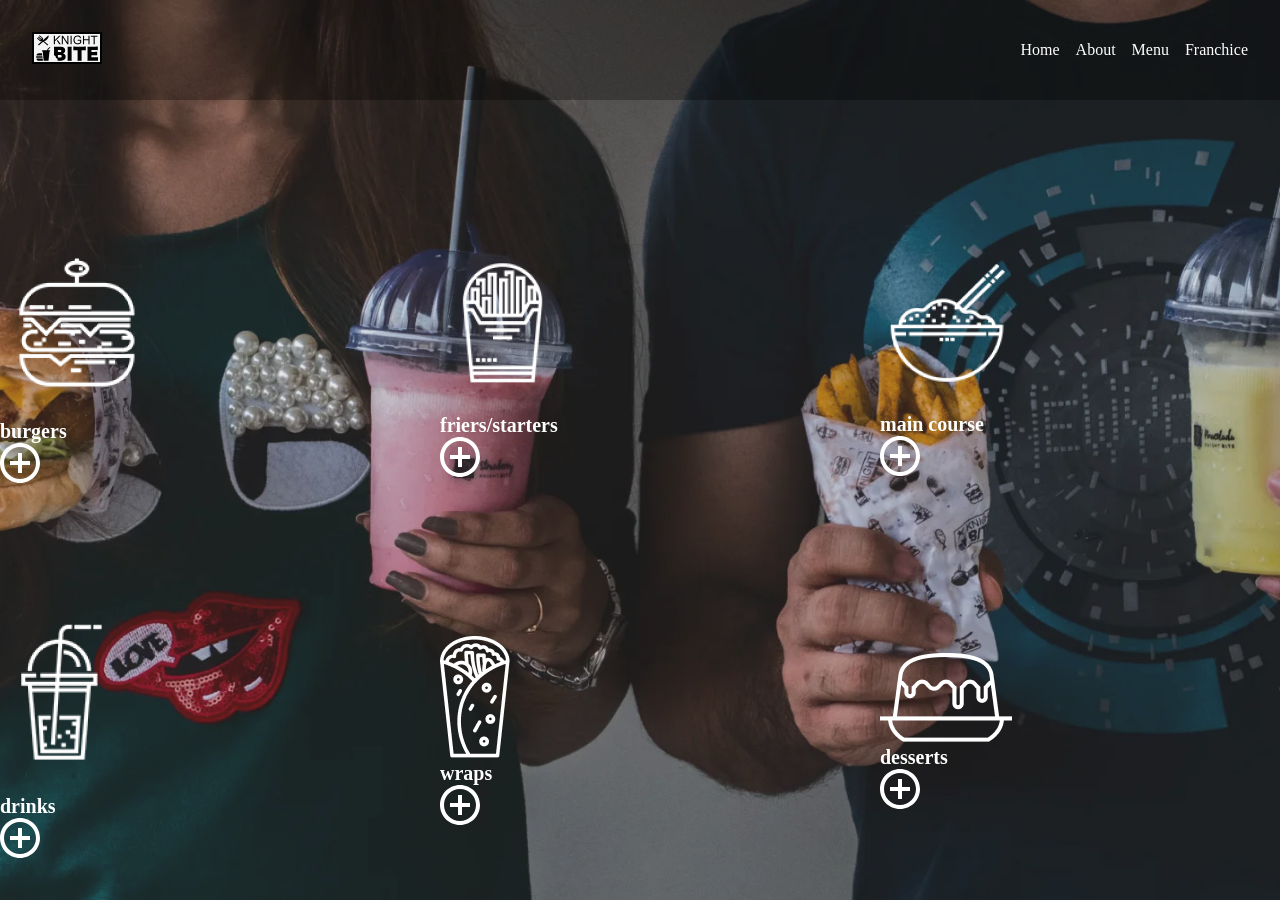
==== menu.html @ 2c97b6f4 "added knightbite folder" ====
<!DOCTYPE html>
<html lang="en">
<head>
    <meta charset="UTF-8">
    <meta name="viewport" content="width=device-width, initial-scale=1.0">
    <title>Document</title>
    <link rel="stylesheet" href="./style.css">
</head>
<body>
     <nav class="navlinks">
        <div>
            <img src="./index/brand_logo-1_footer.svg" alt="">
        </div>
        <div>
            <ul>
                <li><a href="./index.html">Home</a></li>
                <li><a href="./about.html">About</a></li>
                <li><a href="./menu.html">Menu</a></li>
                <li><a href="">Franchice</a></li>
            </ul>
        </div>
    </nav>
    <header class="menuheader">
        <div>
            <a href=""><img src="./menu/burger-icon.png" alt=""></a>
            <h5>burgers</h5>
            <a href=""><img src="./menu/add-icon.svg" alt=""></a>
        </div>
        <div>
            <a href=""><img src="./menu/starters-icon.png" alt=""></a>
            <h5>friers/starters</h5>
            <a href=""><img src="./menu/add-icon.svg" alt=""></a>
        </div>
        <div>
            <a href=""><img src="./menu/main-course-icon.png" alt=""></a>
            <h5>main course</h5>
            <a href=""><img src="./menu/add-icon.svg" alt=""></a>
        </div>
        <div>
            <a href=""><img src="./menu/drinks-icon.png" alt=""></a>
            <h5>drinks</h5>
            <a href=""><img src="./menu/add-icon.svg" alt=""></a>
        </div>
        <div>
            <a href=""><img src="./menu/wrap-icon.png" alt=""></a>
            <h5>wraps</h5>
            <a href=""><img src="./menu/add-icon.svg" alt=""></a>
        </div>
        <div>
            <a href=""><img src="./menu/desserts-icon.png" alt=""></a>
            <h5>desserts</h5>
            <a href=""><img src="./menu/add-icon.svg" alt=""></a>
        </div>
    </header>
</body>
</html>
---- style.css ----
*{
    margin:0;
    padding: 0%;
    box-sizing: border-box;
    font-family: cursive;
}

nav{
    display: flex;
    justify-content: space-between;
    background-color: rgb(0, 0,0,0.3);
    align-items: center;
    padding: 2rem;
    position: fixed;
    top: 0px;
    width: 100%;
}
ul{
    display: flex;
    list-style: none;
    gap: 1rem;
}

a{
    text-decoration: none;
}

.navlinks a{
    color: white;
}

.navlinks a:hover{
    color: hotpink;
}

.main-head{
    background: url(./index/app-link-background.svg) no-repeat center/cover;
    text-align: center;
    align-content: center;
    min-height: 100vh;
    color: rgb(213, 30, 30);
    h1{
        font-size: 5rem;
        margin-bottom: 2rem;
    }
    #gplay{
        height: 65px;
    }
    .store{
        display: flex;
        justify-content: center;
        align-items: center;
        gap: 2rem;
    }
}

.features{
    display: flex;
    gap: 1rem;
    text-align: center;
    height: 100vh;
    align-items: center;
    padding: 0 3rem ;
    
    img{
        height: 15rem;
    }
    p{
        margin-top: 1rem;
    }
}
.heading{
    font-size: 3rem;
    text-align: center;
    padding-top: 6rem;
}
.banner1{
    background: url(./index/banner-1.webp) no-repeat center/cover;
    min-height: 100vh;
    text-align: center;
    align-content: center;
    font-size: 3rem;
    color: white;

}
.banner2{
    background: url(./index/banner-2.webp) no-repeat center/cover;
    min-height: 100vh;
    align-content: center;
    text-align:center;
    font-size: 2rem;
    padding: 0 1rem;
    color: aliceblue;
    #ban{
        border-radius: 10px;
        border-color: white;
        margin-top: 10rem;
        background-color: transparent;
        height: 3rem;
        width: 15rem;
        color: white;
        font-size: 1.5rem;
        padding: .5rem;
    }

}
.connectus{
    padding: 2rem;
    h1{
        text-align: center;
        font-size: 2.5rem;
        margin-bottom: 2rem;
    }

}

.connectus-inner{
    display: grid;
    grid-template-columns: 1fr 1fr 2fr;
    gap: 5rem;
    line-height: 2rem;
    h3{
        margin-bottom: 1rem;
    }
}


.about_header{
    background: url(./about/banner.webp) no-repeat center/cover;
    min-height: 100vh;
    align-content: center;
    p{
        color: white;
        font-size: 1.5rem;
        padding: 5rem; /* insted of br in the html v can also use width=30% in css*/
    }
}
.about_main{
    display: grid;
    grid-template-columns: 1fr 1fr;
    gap: 2rem;
    line-height: 2rem;
    padding: 2rem;
    .aboutimg{
        height: 100%;
        width: 100%;
    }
    div{
        align-content: center;
    }
}
.menuheader{
    background: url(./menu/banner.webp) no-repeat center/cover;
    min-height: 100vh;
    display: grid;
    grid-template-columns:repeat(3,1fr);
    align-items: center;
    gap: 40px;
    padding-top: 200px;
    h5{
        
        color: white;
        font-size: 20px;
    }
    a{
        width:70px;
    }
}
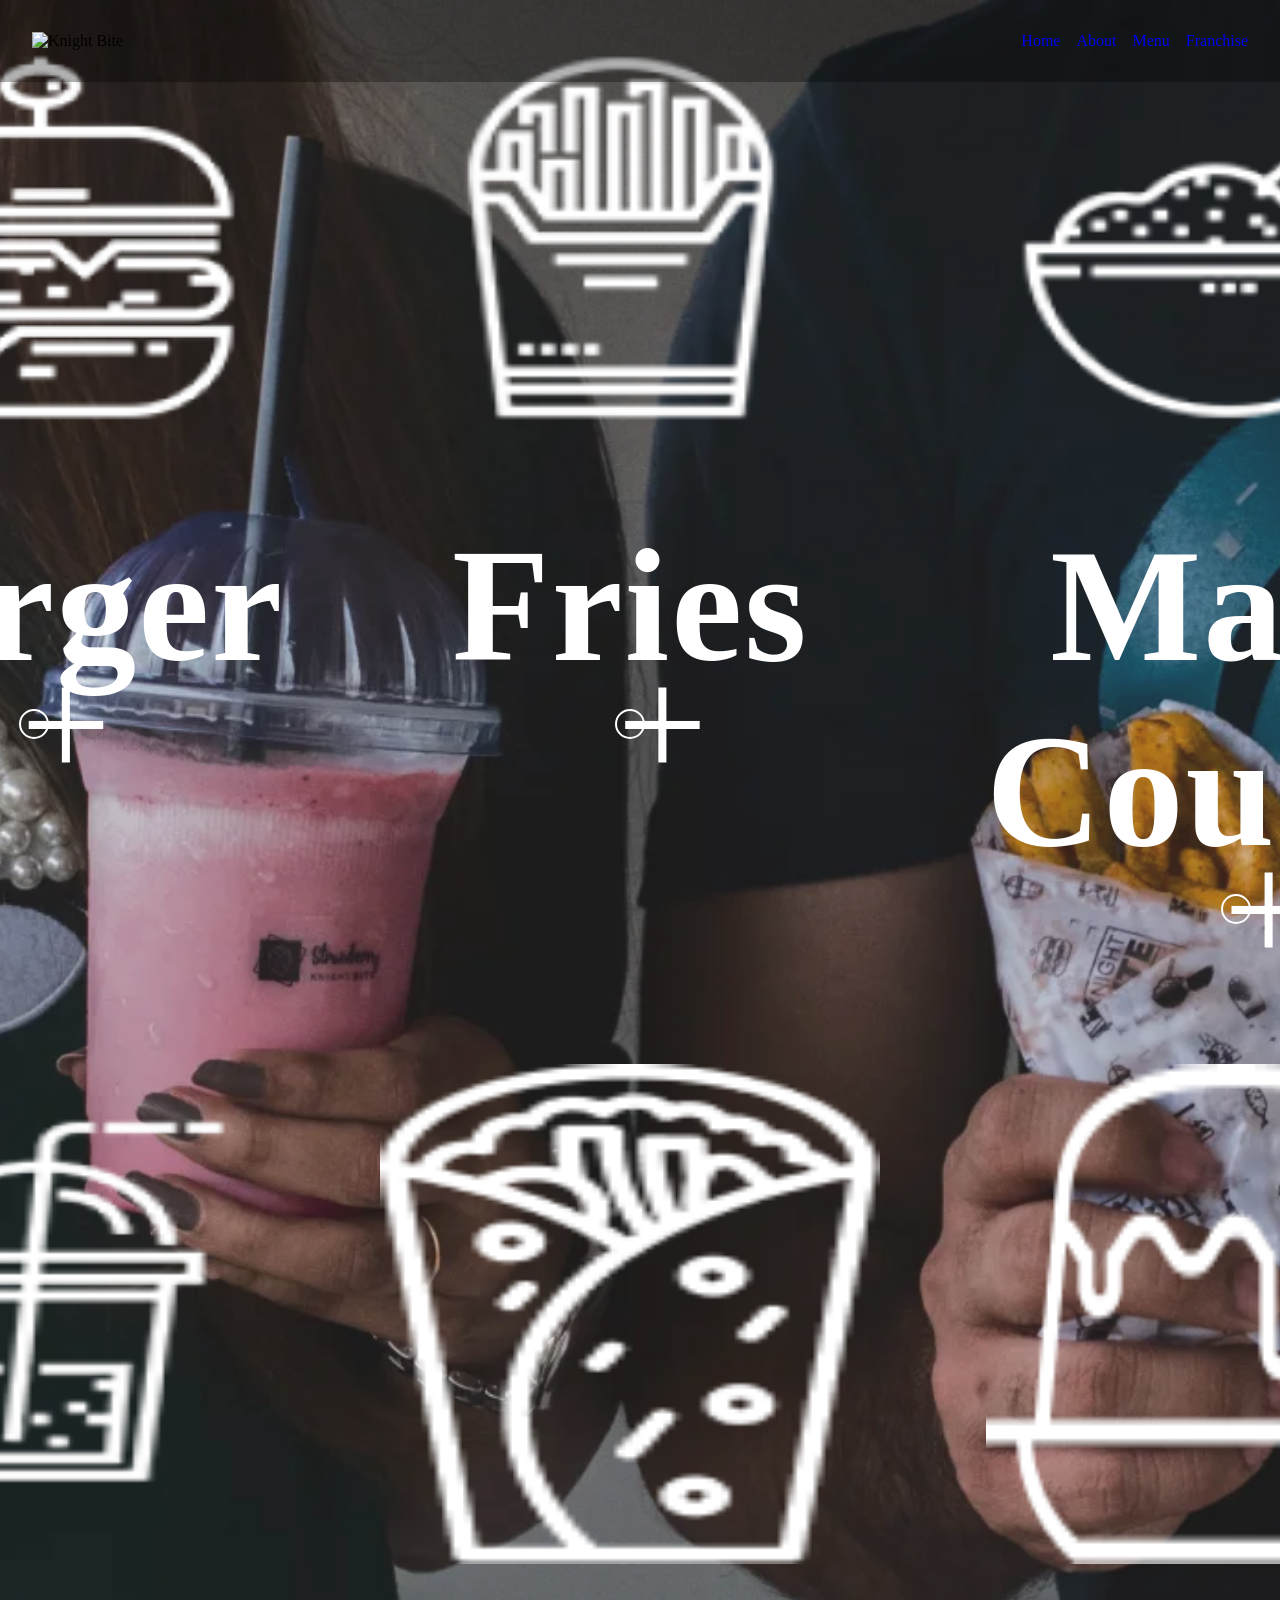
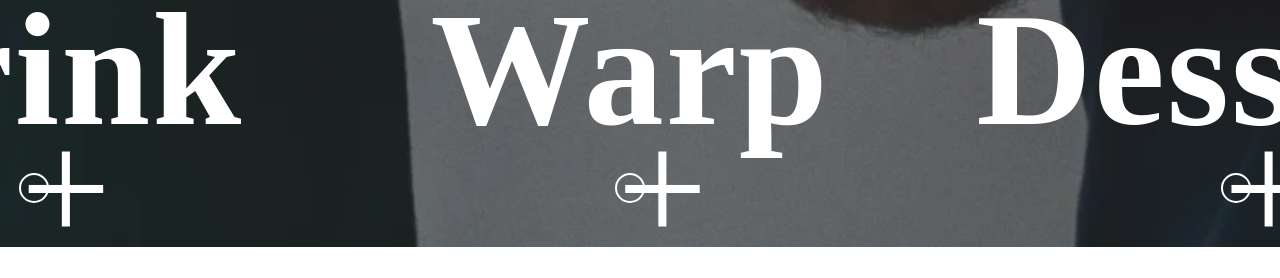
==== commit 294b7783: "updated file" ====
--- a/menu.html
+++ b/menu.html
@@ -7,50 +7,57 @@
     <link rel="stylesheet" href="./style.css">
 </head>
 <body>
-     <nav class="navlinks">
-        <div>
-            <img src="./index/brand_logo-1_footer.svg" alt="">
+    <nav>
+        <div class="logo">
+            <img src="./assets/images/image.png" alt="Knight Bite">
         </div>
-        <div>
-            <ul>
-                <li><a href="./index.html">Home</a></li>
-                <li><a href="./about.html">About</a></li>
-                <li><a href="./menu.html">Menu</a></li>
-                <li><a href="">Franchice</a></li>
-            </ul>
-        </div>
+
+        <ul class="nav-links">
+            <li><a href="index.html">Home</a></li>
+            <li><a href="about.html">About</a></li>
+            <li><a href="menu.html">Menu</a></li>
+            <li><a href="franchise.html">Franchise</a></li>
+        </ul>
     </nav>
-    <header class="menuheader">
-        <div>
-            <a href=""><img src="./menu/burger-icon.png" alt=""></a>
-            <h5>burgers</h5>
-            <a href=""><img src="./menu/add-icon.svg" alt=""></a>
-        </div>
-        <div>
-            <a href=""><img src="./menu/starters-icon.png" alt=""></a>
-            <h5>friers/starters</h5>
-            <a href=""><img src="./menu/add-icon.svg" alt=""></a>
-        </div>
-        <div>
-            <a href=""><img src="./menu/main-course-icon.png" alt=""></a>
-            <h5>main course</h5>
-            <a href=""><img src="./menu/add-icon.svg" alt=""></a>
-        </div>
-        <div>
-            <a href=""><img src="./menu/drinks-icon.png" alt=""></a>
-            <h5>drinks</h5>
-            <a href=""><img src="./menu/add-icon.svg" alt=""></a>
-        </div>
-        <div>
-            <a href=""><img src="./menu/wrap-icon.png" alt=""></a>
-            <h5>wraps</h5>
-            <a href=""><img src="./menu/add-icon.svg" alt=""></a>
-        </div>
-        <div>
-            <a href=""><img src="./menu/desserts-icon.png" alt=""></a>
-            <h5>desserts</h5>
-            <a href=""><img src="./menu/add-icon.svg" alt=""></a>
-        </div>
+    <header class="menu-header">
+        <section>
+            <div class="sub-mheader">
+                <a href=""  class="menu-item">
+                    <img src="./menu/burger-icon.png" alt="">
+                    <h1>Burger</h1>
+                    <span class="plus">+</span>
+                </a>
+                <a href=""  class="menu-item">
+                    <img src="./menu/starters-icon.png" alt="">
+                    <h1>Fries</h1>
+                    <span class="plus">+</span>
+                </a>
+                <a href=""  class="menu-item">
+                    <img src="./menu/main-course-icon.png" alt="">
+                    <h1>Main Course</h1>
+                    <span class="plus">+</span>
+                </a>
+                <a href=""  class="menu-item">
+                    <img src="./menu/drinks-icon.png" alt="">
+                    <h1>Drink</h1>
+                    <span class="plus">+</span>
+                </a>
+                <a href=""  class="menu-item">
+                    <img src="./menu/wrap-icon.png" alt="">
+                    <h1>Warp</h1>
+                    <span class="plus">+</span>
+                </a>
+                <a href=""  class="menu-item">
+                    <img src="./menu/desserts-icon.png" alt="">
+                    <h1>Dessert</h1>
+                    <span class="plus">+</span>
+                </a>
+             </div>
+        </section>
+        
+
+
     </header>
+
 </body>
-</html>+</html
--- a/style.css
+++ b/style.css
@@ -149,20 +149,54 @@
         align-content: center;
     }
 }
-.menuheader{
+.menu-header{
     background: url(./menu/banner.webp) no-repeat center/cover;
     min-height: 100vh;
+    display:flex;
+    align-items:center;
+    justify-content:center;
+}
+
+
+.sub-mheader{
+        
     display: grid;
-    grid-template-columns:repeat(3,1fr);
-    align-items: center;
-    gap: 40px;
-    padding-top: 200px;
-    h5{
-        
-        color: white;
-        font-size: 20px;
-    }
-    a{
-        width:70px;
-    }
+    grid-template-columns: repeat(3,1fr);
+    gap: 6rem;
+    
+}
+
+.menu-item{
+    text-align:center;
+    color:white;
+    text-decoration:none;
+}
+
+
+.menu-item img{
+    width:500px;
+    height: 500px;
+    margin-bottom:10px;
+}
+
+.menu-item h1{
+    font-size:10rem;
+    letter-spacing:2px;
+}
+
+.plus{
+    display:inline-block;
+    margin-top:10px;
+    border:2px solid white;
+    width:30px;
+    height:30px;
+    border-radius:50%;
+    line-height:28px;
+    font-size:10rem;
+}
+
+.menu-item:hover{
+    transform:scale(1.1);
+    transition:0.3s;
+    color: aquamarine;
 }
